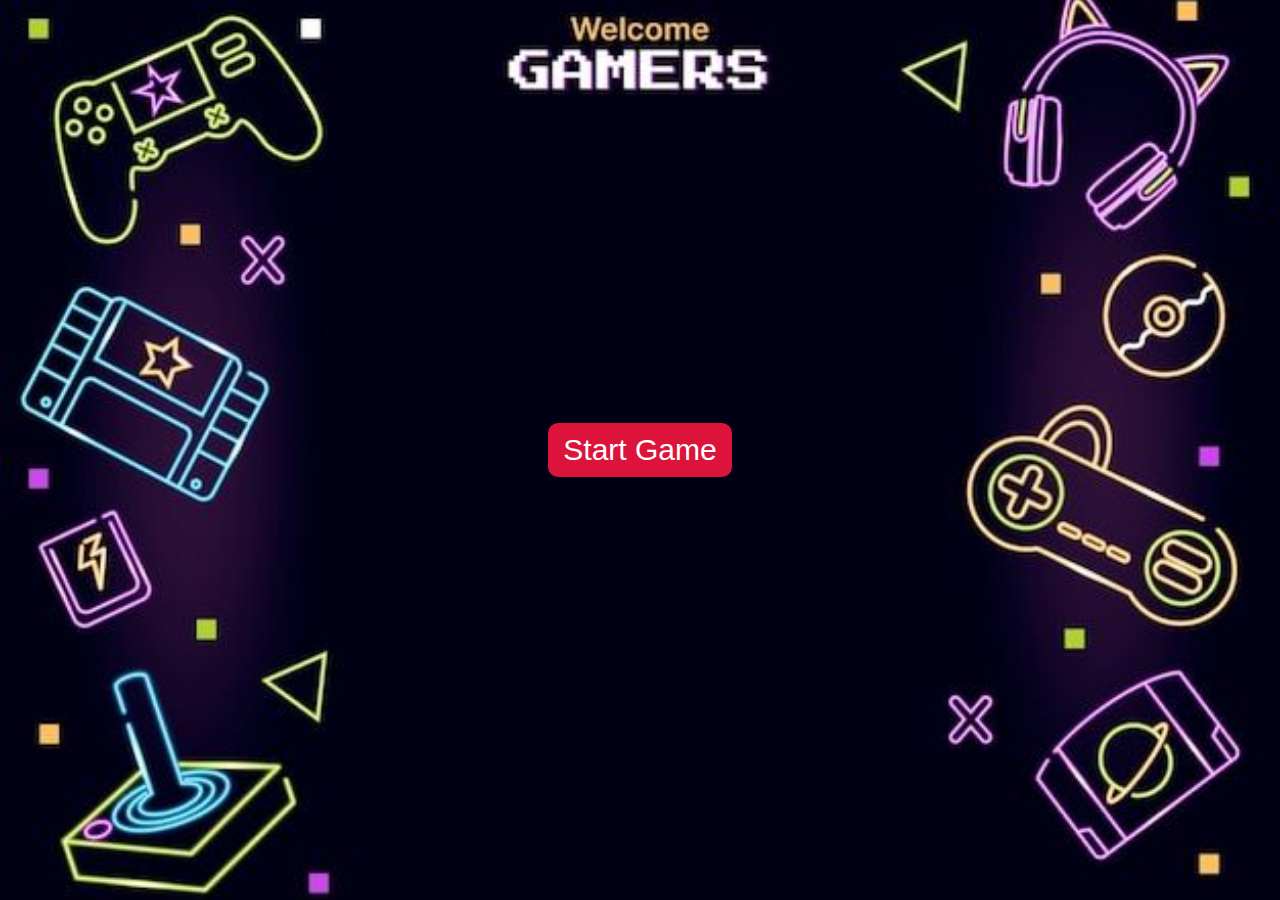
==== index.html @ be445d3b "newchanges" ====
<!DOCTYPE html>
<html lang="en">

<head>
  <meta charset="UTF-8">
  <meta http-equiv="X-UA-Compatible" content="IE=edge">
  <meta name="viewport" content="width=device-width, initial-scale=1.0">
  <title>Game</title>
  <link rel="stylesheet" href="style.css">
</head>

<body>
  <div id="wrapper">
    <section class="screen screen1">
      <button id="startGame">Start Game</button>
    </section>
    <section class="screen screen2 gayab">
      <h3>Choose Your Avatar</h3>
      <div class="avatars">
        <div class="avatar">
          <img src="./images/Imagegame.png" alt="">
          <h5>Chacha Chaudhary</h5>
        </div>
        <div class="avatar">
          <img src="./images/images1123.png" alt="">
          <h5>Nagraj</h5>
        </div>
        <div class="avatar">
          <img src="./images/shaktimaan.png" alt="">
          <h5>Shaktimaan</h5>
        </div>
      </div>
    </section>
    <section class="screen screen3 gayab">
      <div class="details">
        <div class="timer">
          <p>Time: <span></span></p>
        </div>
        <div class="score">
          <p>Score: <span></span></p>
        </div>
      </div>

      <div class="imagesArea">Images Area</div>

    </section>
  </div>

  <script src="index.js"></script>
</body>

</html>

<script>
 
</script>
---- style.css ----
* {
  margin: 0;
  padding: 0;
  box-sizing: border-box;
}

a {
  text-decoration: none;
}

#startGame {
  background-color: crimson;
  padding: 10px 15px;
  color: white;
  font-size: 30px;
  border: unset;
  border-radius: 10px;
}

.screen1 {
  background-image: url(./images/screenimage1.jpg);
  background-position: center;
  background-repeat: no-repeat;
  background-size: cover;
  height: 100vh;

}

.screen2 {
  background-image: url(./images/backgroundscreen2.jpg);
  background-position: center;
  background-repeat: no-repeat;
  background-size: cover;
  color: white;
  font-size: 30px;
  text-decoration: underline;
  padding: 5px;
  height: 100vh;
}

.screen {
  display: flex;
  flex-direction: column;
  height: 100vh;
  justify-content: center;
  align-items: center;
}

.screen3 {
  background-image: url(./screen3backgroundimage.jpeg);
  background-position: center;
  background-repeat: no-repeat;
  background-size: cover;
  height: 100vh;
  justify-content: flex-start;
  align-items: flex-start;
  padding: 3rem;
}

.gayab {
  display: none;
  opacity: 0;
}

.dikhana {
  display: flex;
  opacity: 1;
}

.avatars {
  display: flex;
  justify-content: center;
  align-items: center;
  flex-wrap: wrap;
  width: 50vw;
  margin: 3rem 0;
}

.avatars .avatar {
  width: 33%;
  display: flex;
  justify-content: center;
  align-items: center;
  flex-direction: column;
}

.avatars .avatar img {
  width: 150px;
  height: 150px;
  margin-bottom: 2rem;
  cursor: pointer;
}

.details {
  display: flex;
  justify-content: space-between;
  align-items: center;
  height: 40px;
  width: 100%;
}

.imagesArea {
  width: 100%;
  height: calc(100% - 40px);
  position: relative;
  padding: 15px;
}

.icon {
  width: 50px;
  height: 50px;
  position: absolute;
}

.game-object {
  width: 100px;
  height: 100px;
  margin-right: 10px;
  position: absolute;
}

.game-object img {
  width: 100%;
  height: 100%;
}

.blur {
  position: absolute;
  width: 100%;
  height: 100%;
}

.blur:before {
  content: '';
  position: absolute;
  width: 100%;
  height: 100%;
  background-color: rgba(255, 255, 255, 0.6);
  z-index: 1;
}

.timer,
.score {
  font-size: 30px;
}


@media all and (max-width: 992px) {
  .avatars {
    width: 90vw;
  }
}

@media all and (max-width: 768px) {
  .avatars {
    flex-direction: column;
  }

  .avatars .avatar img {
    margin-bottom: 1rem;
  }
}
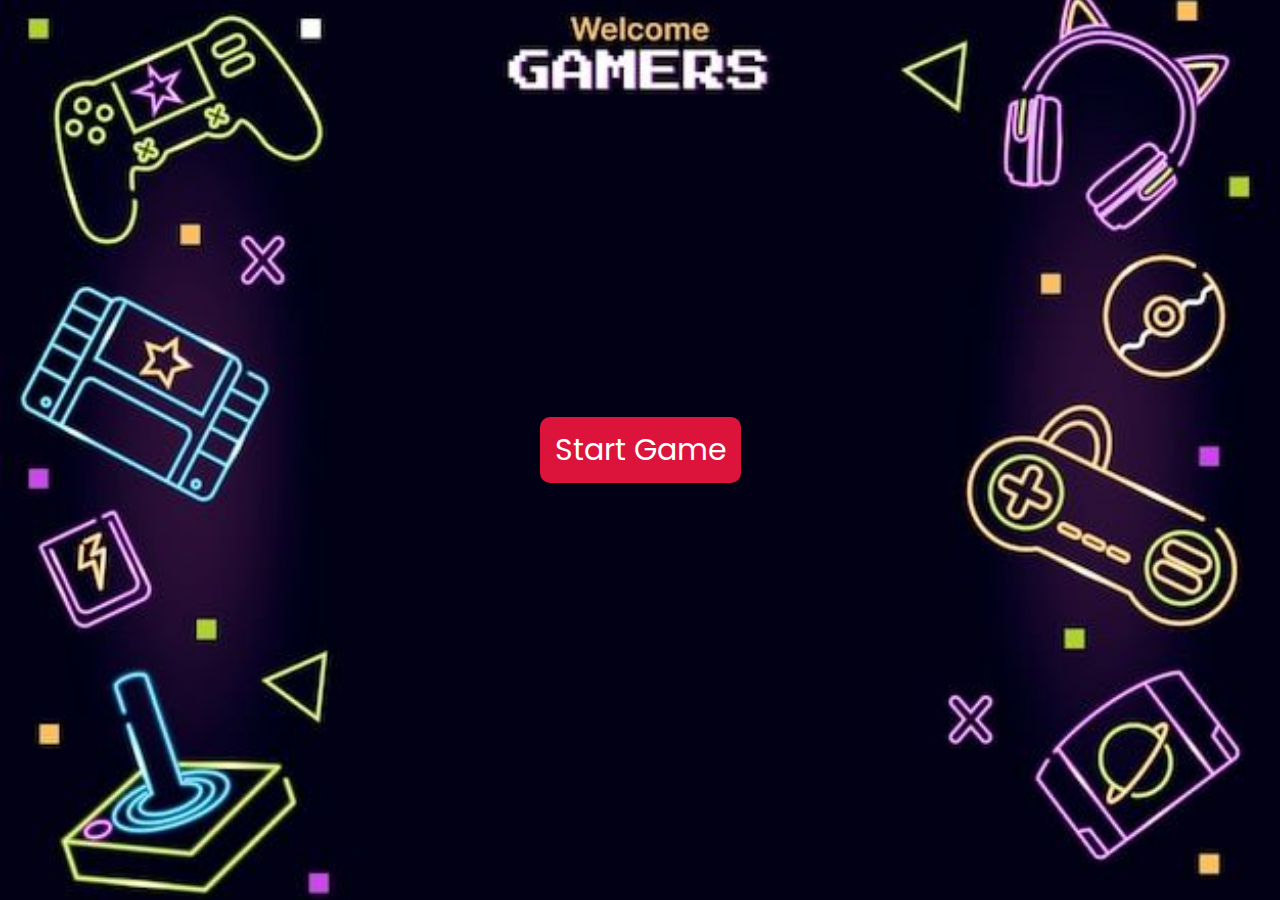
==== commit a6762dbf: "changing" ====
--- a/index.html
+++ b/index.html
@@ -7,6 +7,10 @@
   <meta name="viewport" content="width=device-width, initial-scale=1.0">
   <title>Game</title>
   <link rel="stylesheet" href="style.css">
+  <link rel="preconnect" href="https://fonts.googleapis.com">
+<link rel="preconnect" href="https://fonts.gstatic.com" crossorigin>
+<link href="https://fonts.googleapis.com/css2?family=Playfair+Display:ital,wght@0,400..900;1,400..900&family=Poppins:ital,wght@0,100;0,200;0,300;0,400;0,500;0,600;0,700;0,800;0,900;1,100;1,200;1,300;1,400;1,500;1,600;1,700;1,800;1,900&family=Roboto:ital,wght@0,100..900;1,100..900&display=swap" rel="stylesheet">
+ 
 </head>
 
 <body>
--- a/style.css
+++ b/style.css
@@ -2,6 +2,7 @@
   margin: 0;
   padding: 0;
   box-sizing: border-box;
+   font-family: "Poppins"
 }
 
 a {
@@ -33,7 +34,6 @@
   background-size: cover;
   color: white;
   font-size: 30px;
-  text-decoration: underline;
   padding: 5px;
   height: 100vh;
 }
@@ -143,11 +143,56 @@
 .score {
   font-size: 30px;
 }
-
-
+.imagesArea {
+  position: relative;
+  width: 100%;
+  height: 500px; 
+  overflow: hidden; 
+  
+}
+.game-object {
+  width: 50px; 
+  height: auto;
+  position: absolute;
+}
+  
+
+@media screen and (min-width:320px) and (max-width:570px){
+  .timer,
+.score {
+  font-size: 20px;
+}
+.screen2 {
+  font-size: 15px;
+  padding: 5px;
+  height: 100vh;
+}
+.avatar h5{
+  width: 200px;
+  text-align: center;
+  margin-left: 15px;
+  padding: 5px 0;
+}
+#startGame {
+  padding: 5px 10px;
+  font-size: 20px;
+}
+}
 @media all and (max-width: 992px) {
   .avatars {
     width: 90vw;
+    
+  }
+  .screen2 {
+    font-size: 28px;
+    padding: 10px;
+    height: 100vh;
+  }
+  .avatar h5{
+    width: 200px;
+    text-align: center;
+    margin-left: 15px;
+    padding: 10px 0;
   }
 }
 
@@ -155,6 +200,17 @@
   .avatars {
     flex-direction: column;
   }
+  .screen2 {
+    font-size: 25px;
+    padding: 10px;
+    height: 100vh;
+  }
+  .avatar h5{
+    width: 200px;
+    text-align: center;
+    margin-left: 15px;
+    padding: 5px 0;
+  }
 
   .avatars .avatar img {
     margin-bottom: 1rem;
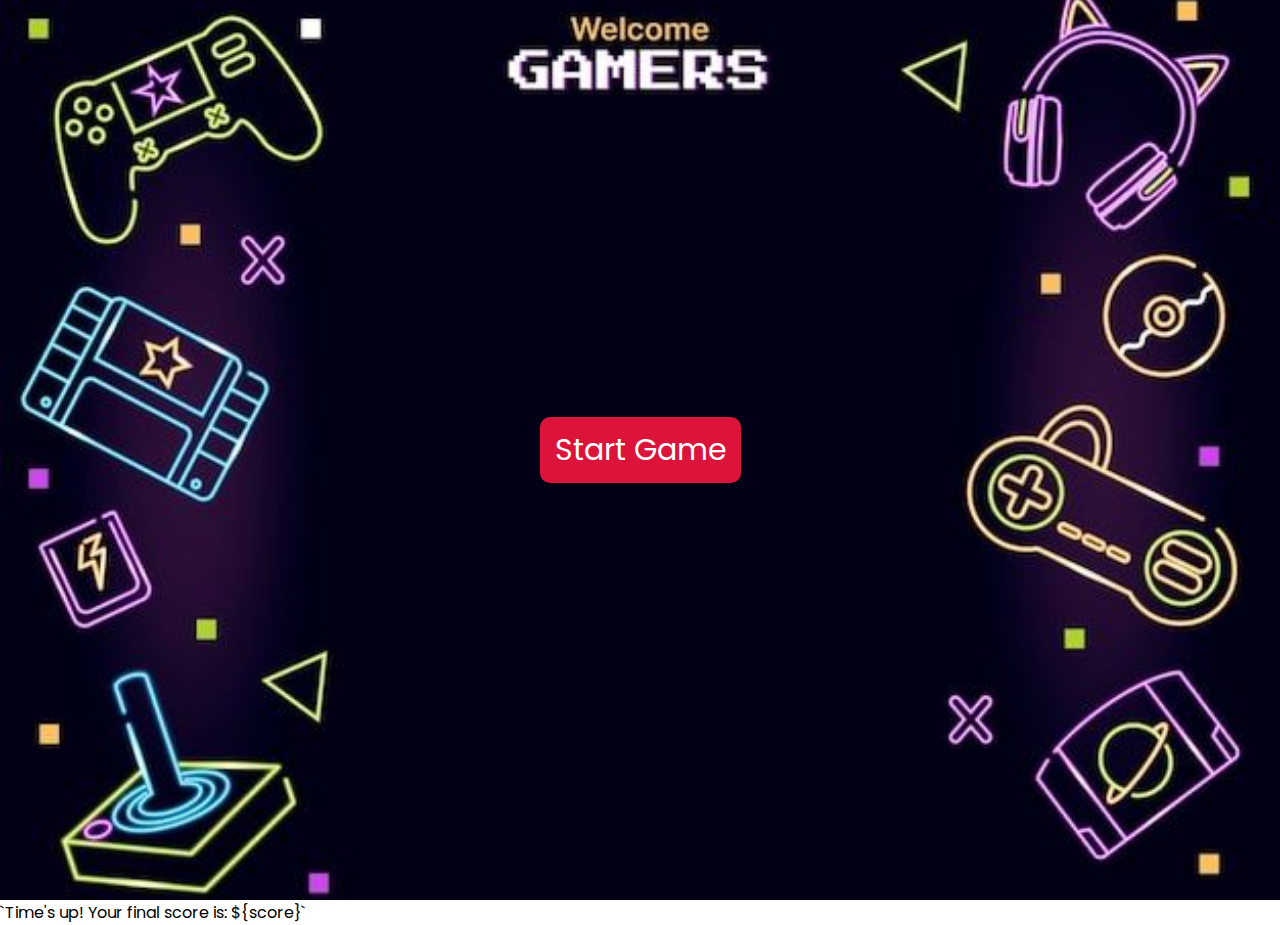
==== commit 9443706a: "nextchange" ====
--- a/index.html
+++ b/index.html
@@ -34,6 +34,9 @@
           <h5>Shaktimaan</h5>
         </div>
       </div>
+      <div id="ShowScore">
+
+      </div>
     </section>
     <section class="screen screen3 gayab">
       <div class="details">
@@ -57,4 +60,4 @@
 
 <script>
  
-</script>+</script>`Time's up! Your final score is: ${score}`--- a/style.css
+++ b/style.css
@@ -16,6 +16,12 @@
   font-size: 30px;
   border: unset;
   border-radius: 10px;
+}
+#startGame:hover{
+  scale: 1.2;
+  transition: 0.6s all;
+  box-shadow: 1px 1px 10px white;
+
 }
 
 .screen1 {
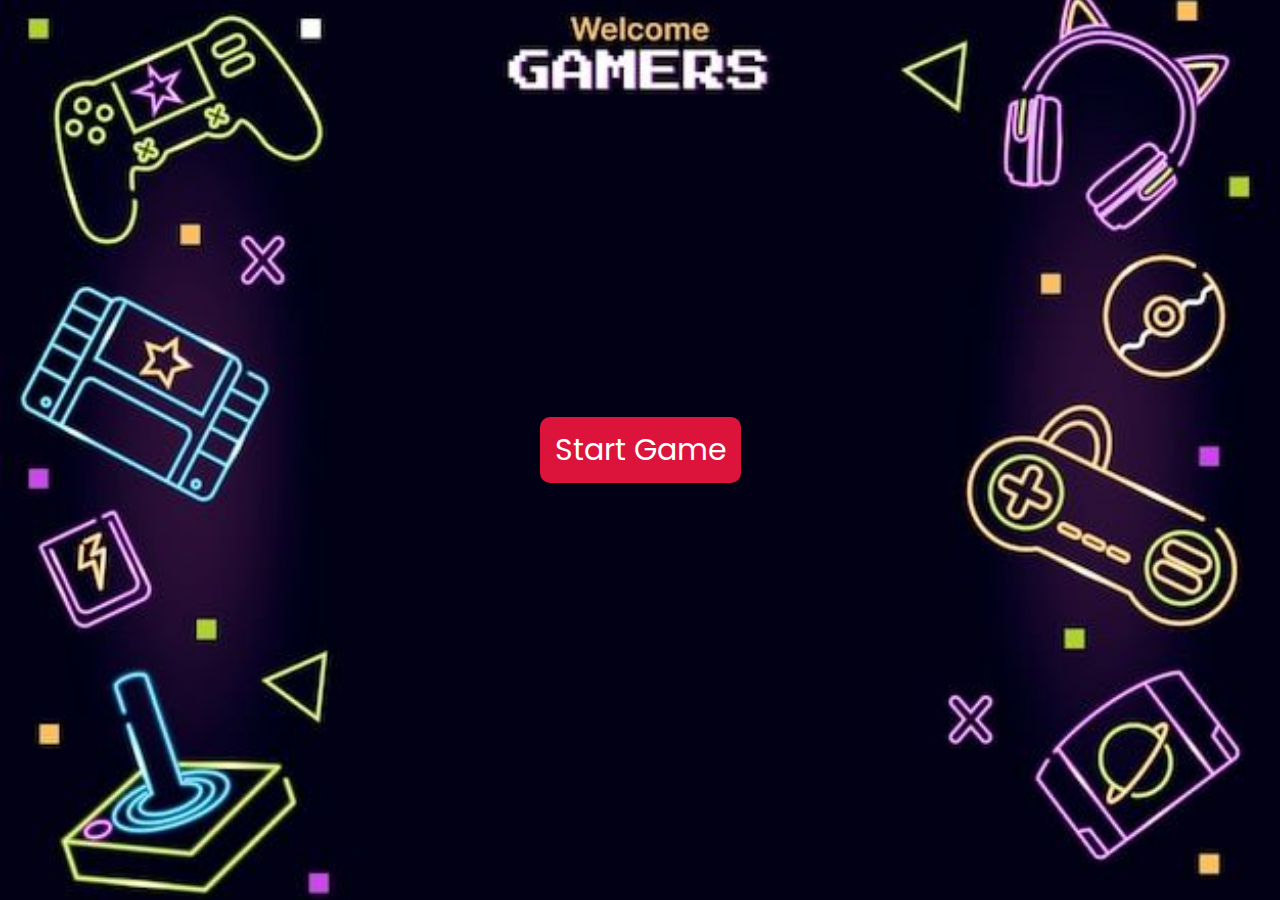
==== commit 7b6d268f: "textadd" ====
--- a/index.html
+++ b/index.html
@@ -60,4 +60,4 @@
 
 <script>
  
-</script>`Time's up! Your final score is: ${score}`+</script>--- a/style.css
+++ b/style.css
@@ -168,6 +168,9 @@
 .score {
   font-size: 20px;
 }
+#ShowScore{
+  font-size: 15px;
+}
 .screen2 {
   font-size: 15px;
   padding: 5px;
@@ -189,6 +192,9 @@
     width: 90vw;
     
   }
+  #ShowScore{
+    font-size: 25px;
+  }
   .screen2 {
     font-size: 28px;
     padding: 10px;
@@ -206,6 +212,9 @@
   .avatars {
     flex-direction: column;
   }
+  #ShowScore{
+    font-size: 20px;
+  }
   .screen2 {
     font-size: 25px;
     padding: 10px;
